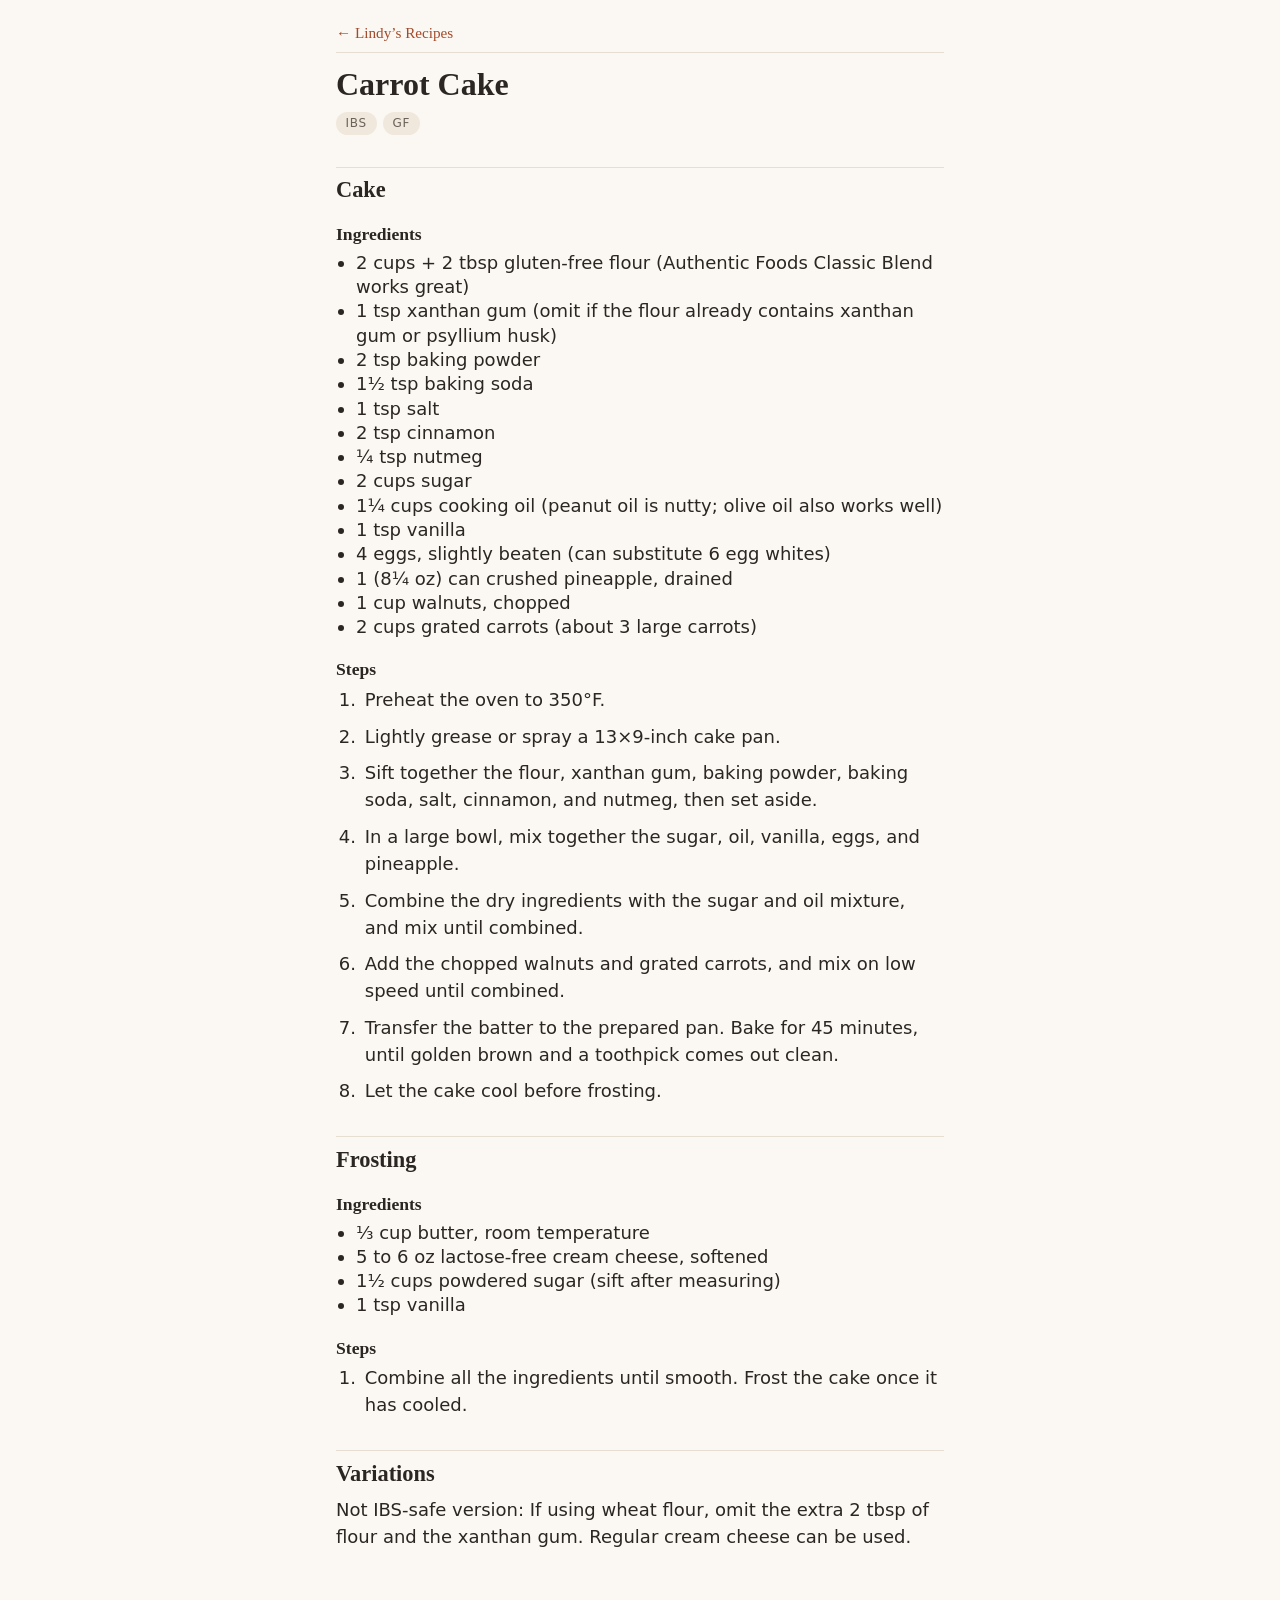
==== carrot-cake.html @ 7784e368 "Add first two recipes and site styling Co-Authored-By: Claude Sonnet 5.5 <noreply@anthropic.com> Cla" ====
<!doctype html>
<html lang="en">
<head>
<meta charset="utf-8">
<meta name="viewport" content="width=device-width, initial-scale=1">
<title>Carrot Cake &ndash; Lindy’s Recipes</title>
<link rel="stylesheet" href="style.css">
</head>
<body>
<main>
<nav class="site-bar"><a class="back" href="index.html">&larr; Lindy’s Recipes</a></nav>
<article class="recipe">
<header>
<h1>Carrot Cake</h1>
<ul class="tags"><li>IBS</li><li>GF</li></ul>
</header>
<section class="part">
<h2>Cake</h2>
<h3>Ingredients</h3>
<ul class="ingredients"><li>2 cups + 2 tbsp gluten-free flour (Authentic Foods Classic Blend works great)</li><li>1 tsp xanthan gum (omit if the flour already contains xanthan gum or psyllium husk)</li><li>2 tsp baking powder</li><li>1½ tsp baking soda</li><li>1 tsp salt</li><li>2 tsp cinnamon</li><li>¼ tsp nutmeg</li><li>2 cups sugar</li><li>1¼ cups cooking oil (peanut oil is nutty; olive oil also works well)</li><li>1 tsp vanilla</li><li>4 eggs, slightly beaten (can substitute 6 egg whites)</li><li>1 (8¼ oz) can crushed pineapple, drained</li><li>1 cup walnuts, chopped</li><li>2 cups grated carrots (about 3 large carrots)</li></ul>
<h3>Steps</h3>
<ol class="steps"><li>Preheat the oven to 350°F.</li><li>Lightly grease or spray a 13×9-inch cake pan.</li><li>Sift together the flour, xanthan gum, baking powder, baking soda, salt, cinnamon, and nutmeg, then set aside.</li><li>In a large bowl, mix together the sugar, oil, vanilla, eggs, and pineapple.</li><li>Combine the dry ingredients with the sugar and oil mixture, and mix until combined.</li><li>Add the chopped walnuts and grated carrots, and mix on low speed until combined.</li><li>Transfer the batter to the prepared pan. Bake for 45 minutes, until golden brown and a toothpick comes out clean.</li><li>Let the cake cool before frosting.</li></ol>
</section>
<section class="part">
<h2>Frosting</h2>
<h3>Ingredients</h3>
<ul class="ingredients"><li>⅓ cup butter, room temperature</li><li>5 to 6 oz lactose-free cream cheese, softened</li><li>1½ cups powdered sugar (sift after measuring)</li><li>1 tsp vanilla</li></ul>
<h3>Steps</h3>
<ol class="steps"><li>Combine all the ingredients until smooth. Frost the cake once it has cooled.</li></ol>
</section>
<section class="notes">
<h2>Variations</h2>
<p>Not IBS-safe version: If using wheat flour, omit the extra 2 tbsp of flour and the xanthan gum. Regular cream cheese can be used.</p>
</section>
</article>
</main>
</body>
</html>
---- style.css ----
/* Family recipe site: mobile-first, readable, tight ingredient lists. */

:root {
  --bg: #fbf8f3;
  --fg: #2b2622;
  --muted: #6b625a;
  --accent: #a4492a;
  --rule: #e6ded3;
  --chip: #f0e8dc;
}

@media (prefers-color-scheme: dark) {
  :root {
    --bg: #1c1917;
    --fg: #efe8e0;
    --muted: #a69d93;
    --accent: #e08b68;
    --rule: #3a3430;
    --chip: #2b2623;
  }
}

* { box-sizing: border-box; }

html { -webkit-text-size-adjust: 100%; }

body {
  margin: 0;
  background: var(--bg);
  color: var(--fg);
  font: 18px/1.5 system-ui, -apple-system, "Segoe UI", Roboto, sans-serif;
}

main {
  max-width: 40rem;
  margin: 0 auto;
  padding: 1rem 1rem 3rem;
}

h1, h2, h3 {
  font-family: Georgia, "Times New Roman", serif;
  line-height: 1.2;
}

h1 { font-size: 2rem; margin: 0.5rem 0; }
h2 { font-size: 1.4rem; margin: 2rem 0 0.5rem; padding-top: 0.6rem; border-top: 1px solid var(--rule); }
h3 { font-size: 1.1rem; margin: 1.25rem 0 0.35rem; }

a { color: var(--accent); }

/* Slim site header on recipe pages: site name doubles as the link home. */
.site-bar {
  margin-bottom: 0.75rem;
  border-bottom: 1px solid var(--rule);
}

.back {
  display: inline-block;
  padding: 0.35rem 0 0.5rem;
  font-family: Georgia, "Times New Roman", serif;
  font-size: 0.95rem;
  text-decoration: none;
}

/* Tags and meta */
.tags {
  display: flex;
  flex-wrap: wrap;
  gap: 0.4rem;
  margin: 0 0 0.5rem;
  padding: 0;
  list-style: none;
}

.tags li {
  background: var(--chip);
  color: var(--muted);
  font-size: 0.75rem;
  letter-spacing: 0.06em;
  text-transform: uppercase;
  padding: 0.15rem 0.6rem;
  border-radius: 999px;
}

.meta { margin: 0.25rem 0 1rem; color: var(--muted); }

/* Photo: full image is kept on disk; display is cropped to a square. */
.photo { margin: 1rem 0 0.5rem; }

.photo img {
  display: block;
  width: 100%;
  aspect-ratio: 1 / 1;
  object-fit: cover;
  border-radius: 12px;
}

/* Ingredients: deliberately tight line spacing. */
.ingredients {
  margin: 0;
  padding-left: 1.25rem;
  line-height: 1.35;
}

.ingredients li { margin: 0; }

/* Steps */
.steps { margin: 0; padding-left: 1.6rem; }
.steps li { margin: 0 0 0.6rem; padding-left: 0.2rem; }

.notes p { margin: 0.25rem 0 0.75rem; }

/* Index page */
.site-title { margin-bottom: 0.25rem; }

.subtitle {
  margin: 0;
  color: var(--muted);
  font-size: 0.9rem;
}

.recipe-list {
  margin: 1.5rem 0;
  padding: 0;
  list-style: none;
  border-bottom: 1px solid var(--rule);
}

.recipe-list li { border-top: 1px solid var(--rule); }

.recipe-list a {
  display: flex;
  align-items: center;
  gap: 0.9rem;
  padding: 0.8rem 0;
  color: inherit;
  text-decoration: none;
}

.recipe-list img {
  width: 64px;
  height: 64px;
  flex: none;
  object-fit: cover;
  border-radius: 8px;
}

.recipe-list .name {
  display: block;
  font-family: Georgia, "Times New Roman", serif;
  font-size: 1.2rem;
}

.recipe-list .sub {
  display: block;
  color: var(--muted);
  font-size: 0.85rem;
}

@media print {
  body { background: #fff; color: #000; font-size: 12pt; }
  .site-bar { display: none; }
  .photo img { max-width: 3in; aspect-ratio: auto; }
  h2 { border-top: none; }
}
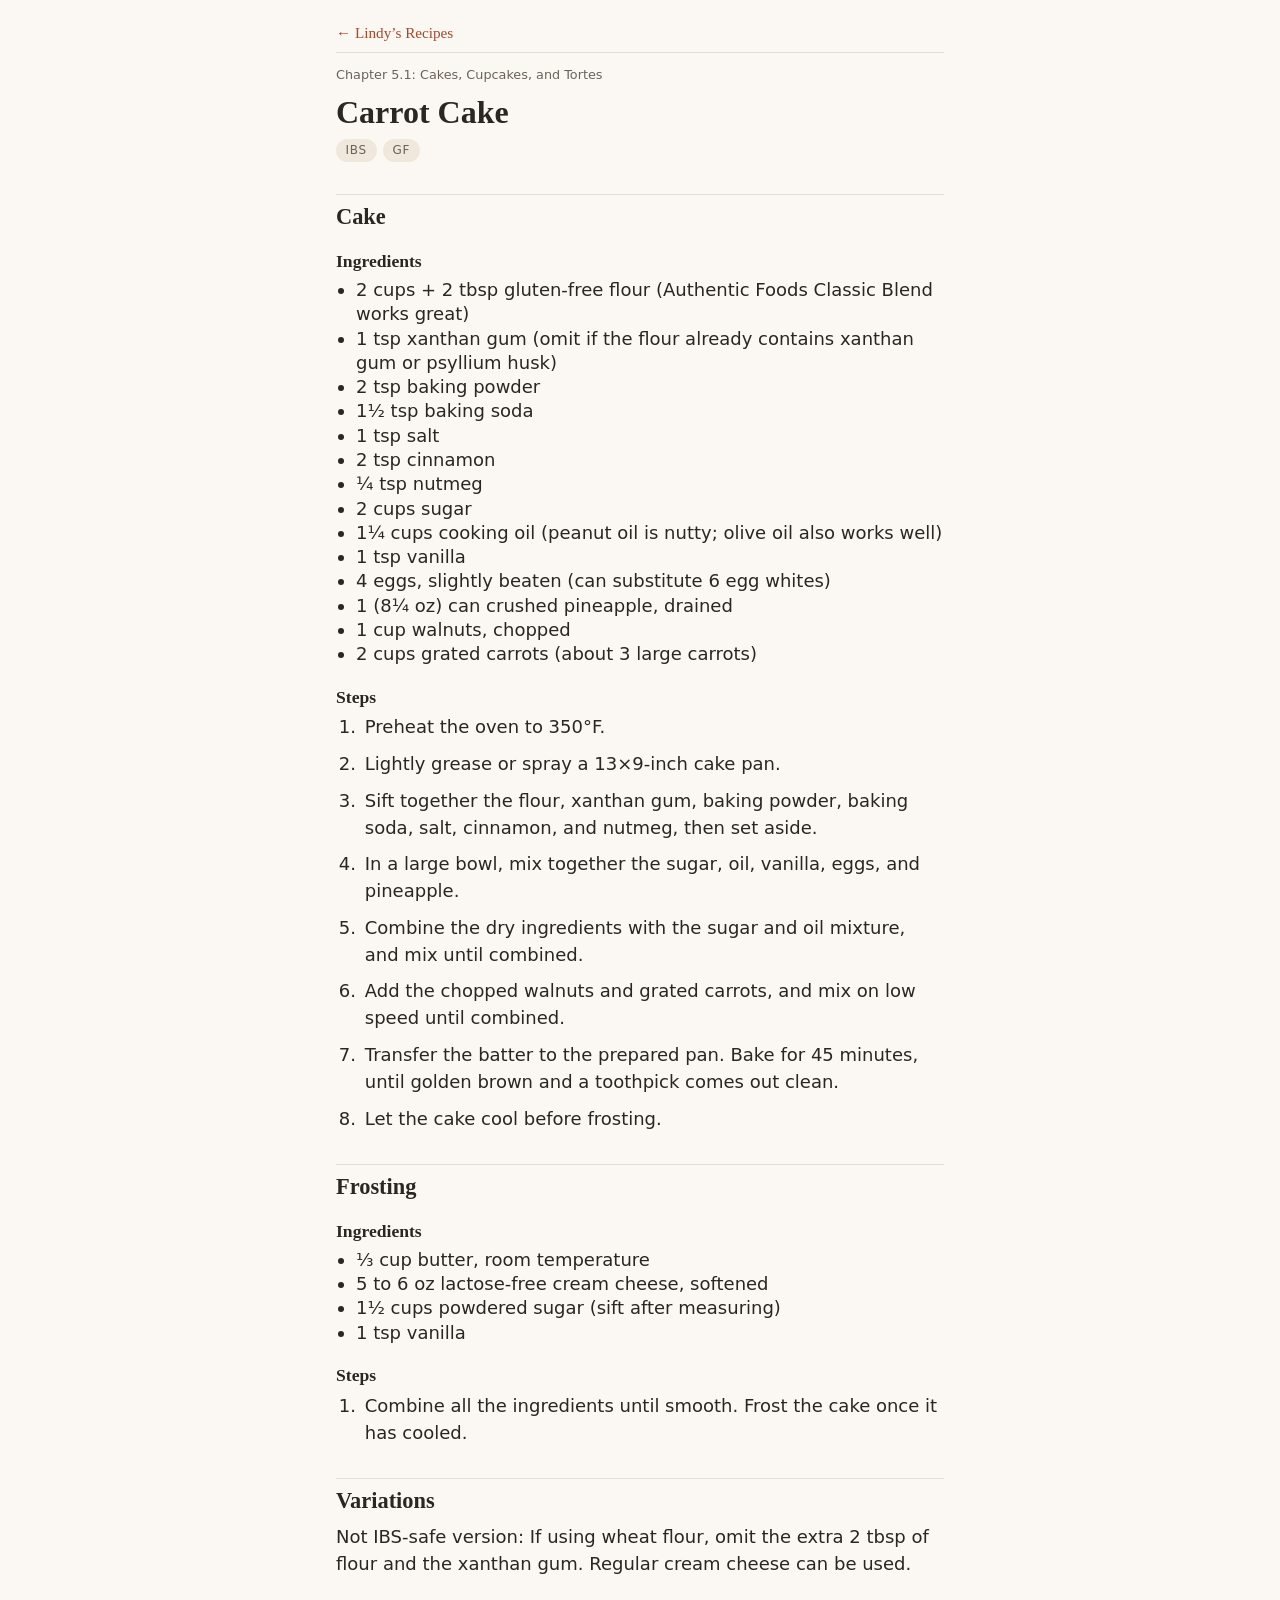
==== commit 34659352: "Group recipes by chapter and show chapter near each title Co-Authored-By: Claude Sonnet 5.5 <noreply" ====
--- a/carrot-cake.html
+++ b/carrot-cake.html
@@ -11,6 +11,7 @@
 <nav class="site-bar"><a class="back" href="index.html">&larr; Lindy’s Recipes</a></nav>
 <article class="recipe">
 <header>
+<p class="chapter"><a href="index.html#chapter-5-1">Chapter 5.1: Cakes, Cupcakes, and Tortes</a></p>
 <h1>Carrot Cake</h1>
 <ul class="tags"><li>IBS</li><li>GF</li></ul>
 </header>
--- a/style.css
+++ b/style.css
@@ -110,7 +110,29 @@
 
 .notes p { margin: 0.25rem 0 0.75rem; }
 
+/* Small chapter line above the recipe title */
+.chapter {
+  margin: 0.25rem 0 0;
+  font-size: 0.8rem;
+  color: var(--muted);
+}
+
+.chapter a { color: inherit; text-decoration: none; }
+
 /* Index page */
+.chapter-group .recipe-list { margin: 0.5rem 0 0; }
+
+.chapter-heading {
+  margin: 1.75rem 0 0;
+  padding: 0;
+  border: 0;
+  font-size: 0.85rem;
+  font-family: system-ui, -apple-system, "Segoe UI", Roboto, sans-serif;
+  letter-spacing: 0.04em;
+  text-transform: uppercase;
+  color: var(--muted);
+}
+
 .site-title { margin-bottom: 0.25rem; }
 
 .subtitle {
